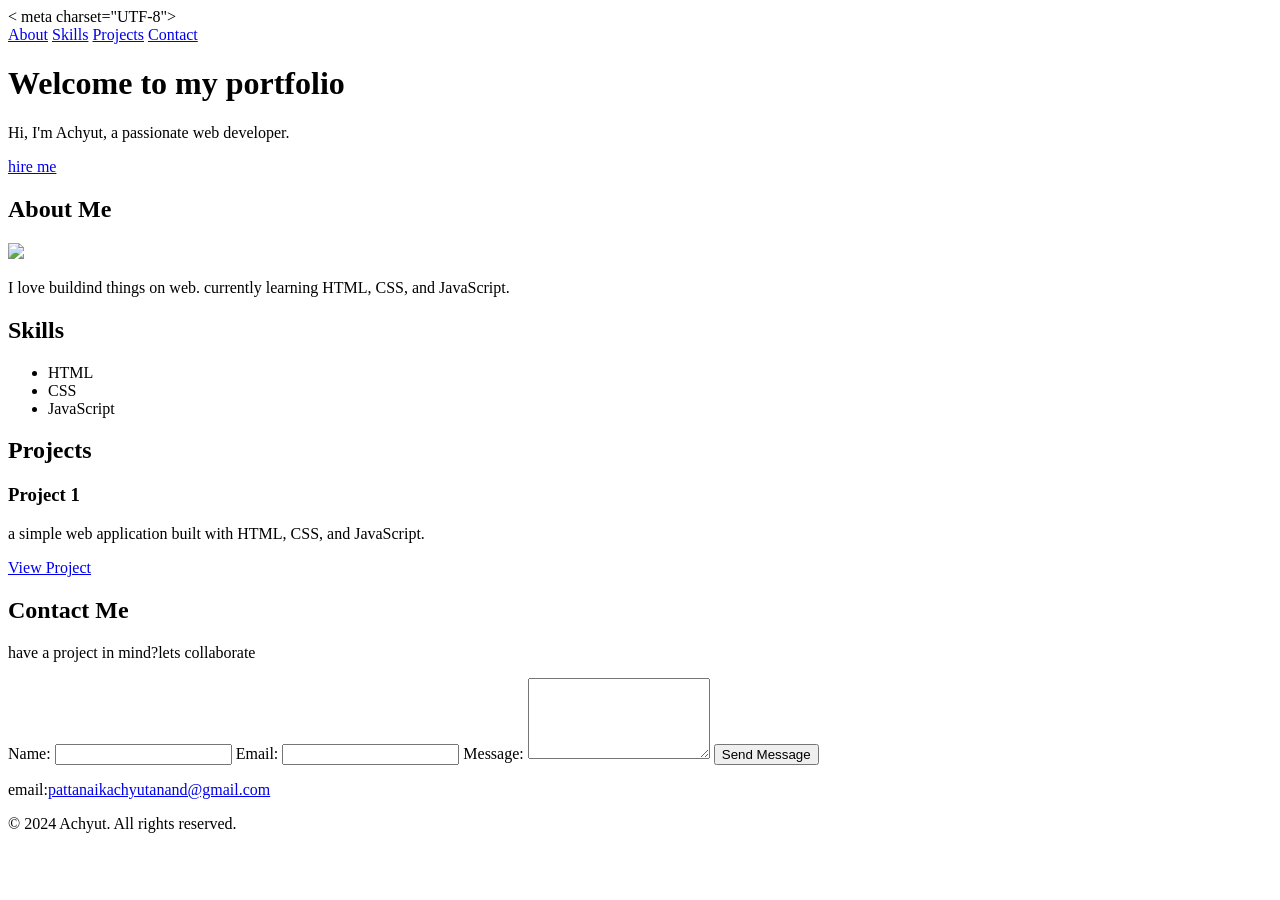
==== index.html @ c50b051a "1st_ commit_ fo_r portfolio_ website" ====
<!DOCTYPE html>
<html lang="en">
<head>
   < meta charset="UTF-8">
   <meta name="viewport" content="width=device-width, initial-scale=1.0">
   <title>my portfoilio achyut</title>
</head>
<body>
    <!--navigation-->
    <nav>
      <a href="#about">About</a>
      <a href="#skills">Skills</a>
      <a href="#projects">Projects</a>
      <a href="#contact">Contact</a>
    </nav>

    <!--HERO SECTION-->
    <hedder>
      <h1>Welcome to my portfolio</h1>
      <p>Hi, I'm Achyut, a passionate web developer.</p>
      <a href="#contact" class="btn">hire me</a>
</hedder>
 
    <!--ABOUT SECTION-->
    <section id="about">
      <h2>About Me</h2>
      <img src="anime-waterfall-scene.jpg"achyuts profile picture"width="200" height="200">
      <p>I love buildind things on web. currently learning HTML, CSS, and JavaScript.</p>
      </section>

    <!--SKILLS SECTION-->
    <section id="skills">
      <h2>Skills</h2>
      <ul>     
        <li>HTML</li>
        <li>CSS</li>
        <li>JavaScript</li>
      </ul>
    </section>

    <!--PROJECTS SECTION-->
    <section id="projects">
      <h2>Projects</h2>
      <div class="project">
        <h3>Project 1</h3>
        <p>a simple web application built with HTML, CSS, and JavaScript.</p>
        <a href="#" class="btn">View Project</a>
        </div>
    </section>

    <!--CONTACT SECTION-->
    <section id="contact">
      <h2>Contact Me</h2>
      <p>have a project in mind?lets collaborate</p>
      <form action="#"method ="post">
        <label for="name">Name:</label>
        <input type="text" id="name" name="name" required>
        <label for="email">Email:</label>
        <input type="email" id="email" name="email" required>
        <label for="message">Message:</label>
        <textarea id="message" name="message" rows="5" required></textarea>
        <button type="submit">Send Message</button>
      <p>email:<a href="mailto:pattanaikachyutanand@gmail.com">pattanaikachyutanand@gmail.com</a></p>
    </section>

    <!--FOOTER SECTION-->
    <footer>
      <p>&copy; 2024 Achyut. All rights reserved.</p>
      </footer>

</body>
</html>
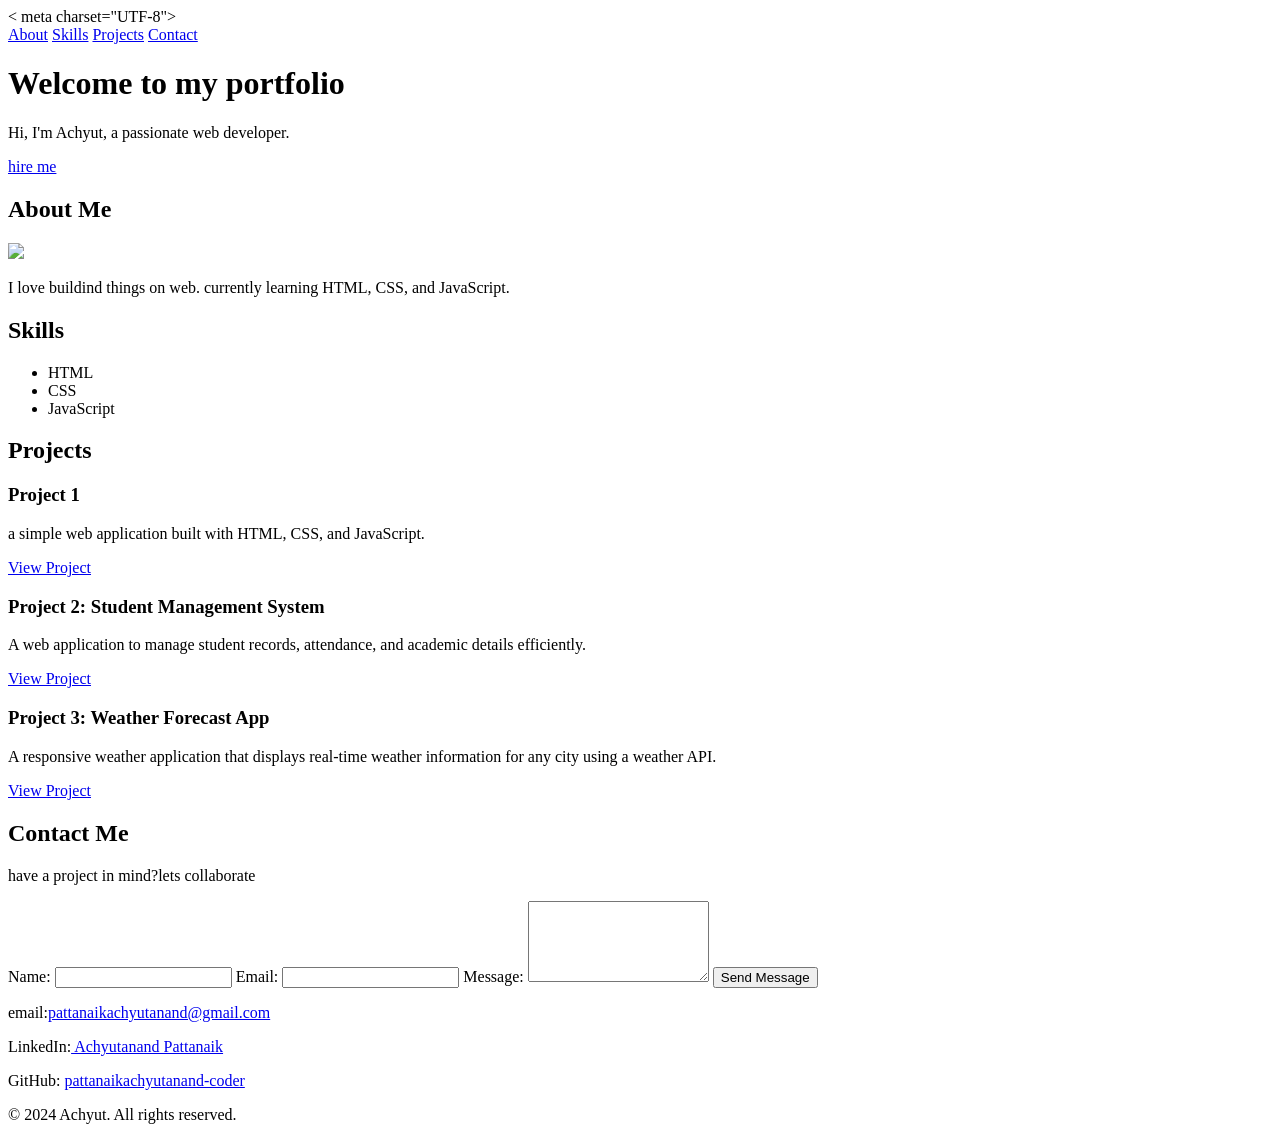
==== commit 552234a1: "toc ommitfor" ====
--- a/index.html
+++ b/index.html
@@ -46,6 +46,15 @@
         <p>a simple web application built with HTML, CSS, and JavaScript.</p>
         <a href="#" class="btn">View Project</a>
         </div>
+        <div class="project">
+          <h3>Project 2: Student Management System</h3>
+          <p>A web application to manage student records, attendance, and academic details efficiently.</p>
+          <a href="#" class="btn">View Project</a>
+        </div>
+        </div>
+        <h3>Project 3: Weather Forecast App</h3>
+        <p>A responsive weather application that displays real-time weather information for any city using a weather API.</p>
+        <a href="#" class="btn">View Project</a>
     </section>
 
     <!--CONTACT SECTION-->
@@ -61,14 +70,16 @@
         <textarea id="message" name="message" rows="5" required></textarea>
         <button type="submit">Send Message</button>
       <p>email:<a href="mailto:pattanaikachyutanand@gmail.com">pattanaikachyutanand@gmail.com</a></p>
-    </section>
-
+      <p>LinkedIn:<a href="https://www.linkedin.com/in/achyutanand-pattanaik-345335422/" target="_blank">
+       Achyutanand Pattanaik </a></p>
+      <p>GitHub: <a href="https://github.com/pattanaikachyutanand-coder" target="_blank">
+    pattanaikachyutanand-coder
+  </a>
+</p>
     <!--FOOTER SECTION-->
     <footer>
       <p>&copy; 2024 Achyut. All rights reserved.</p>
       </footer>
 
 </body>
-</html>
-
-
+</html>
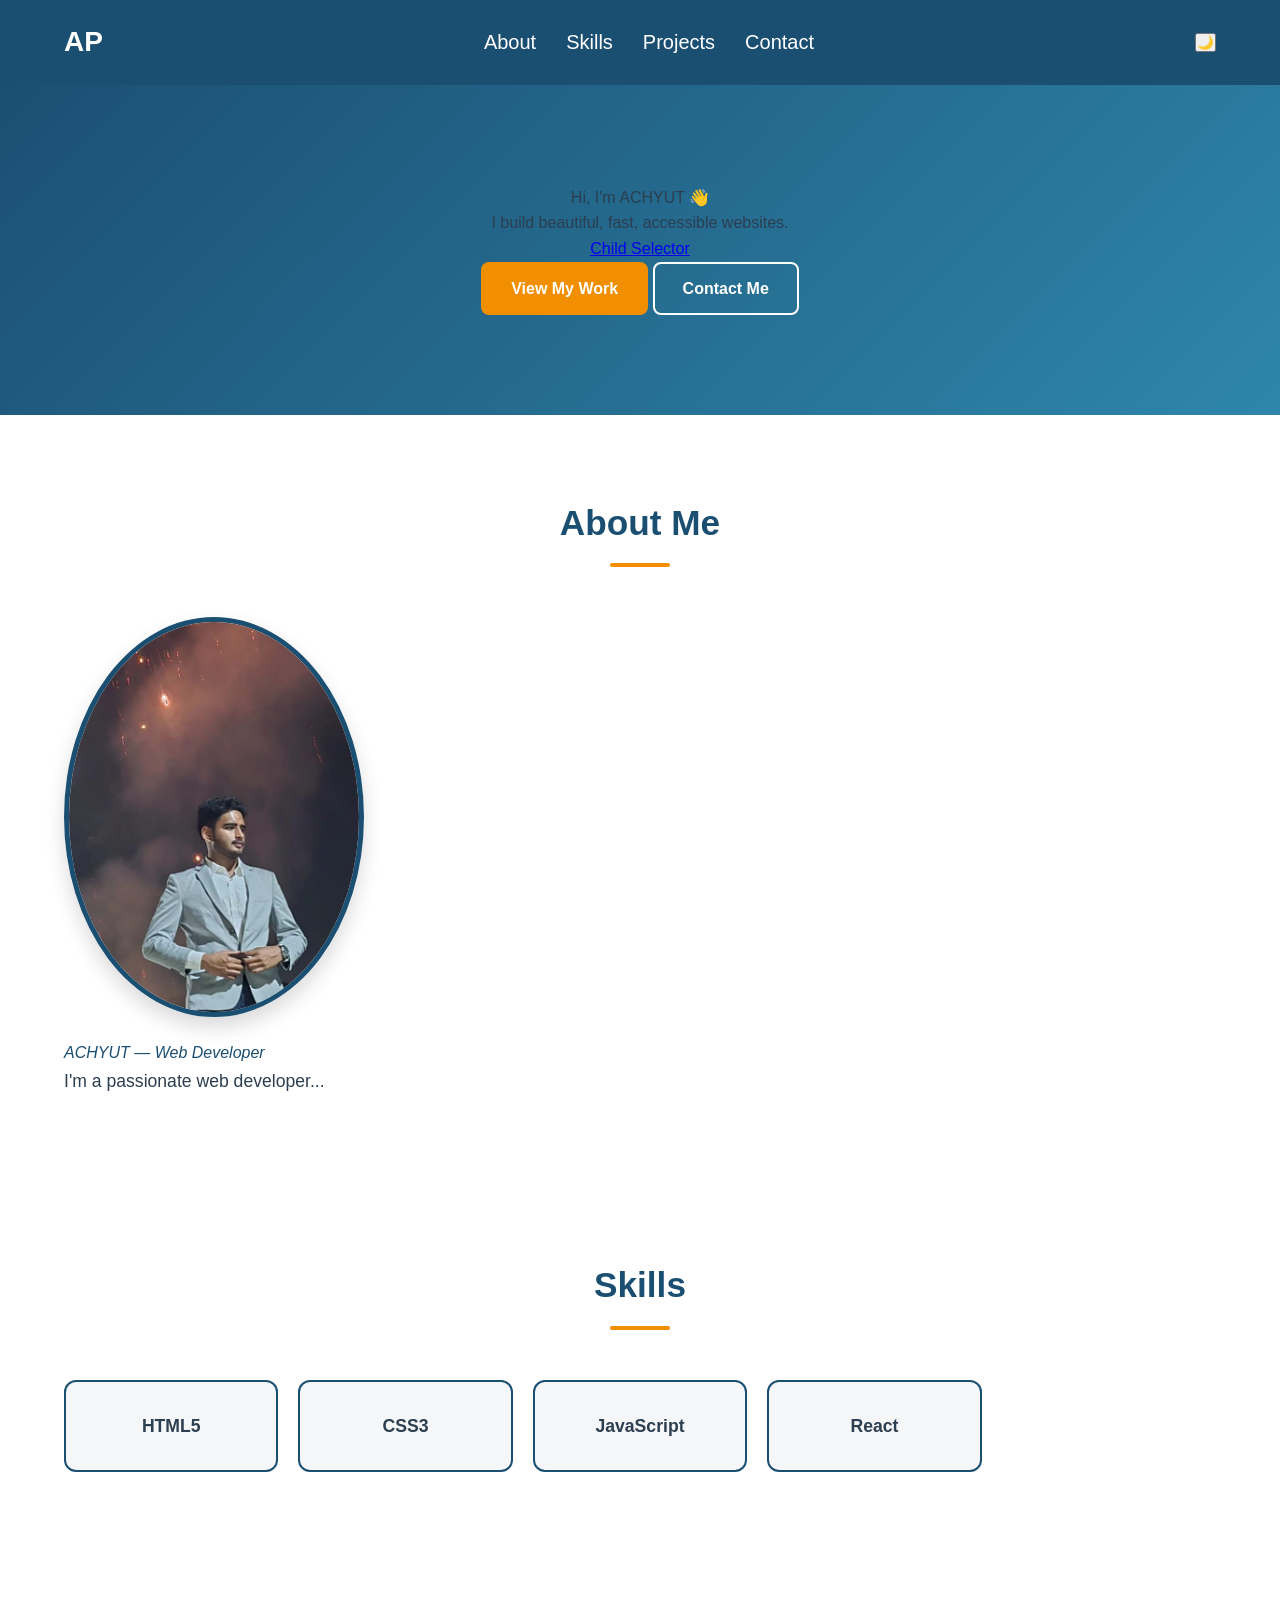
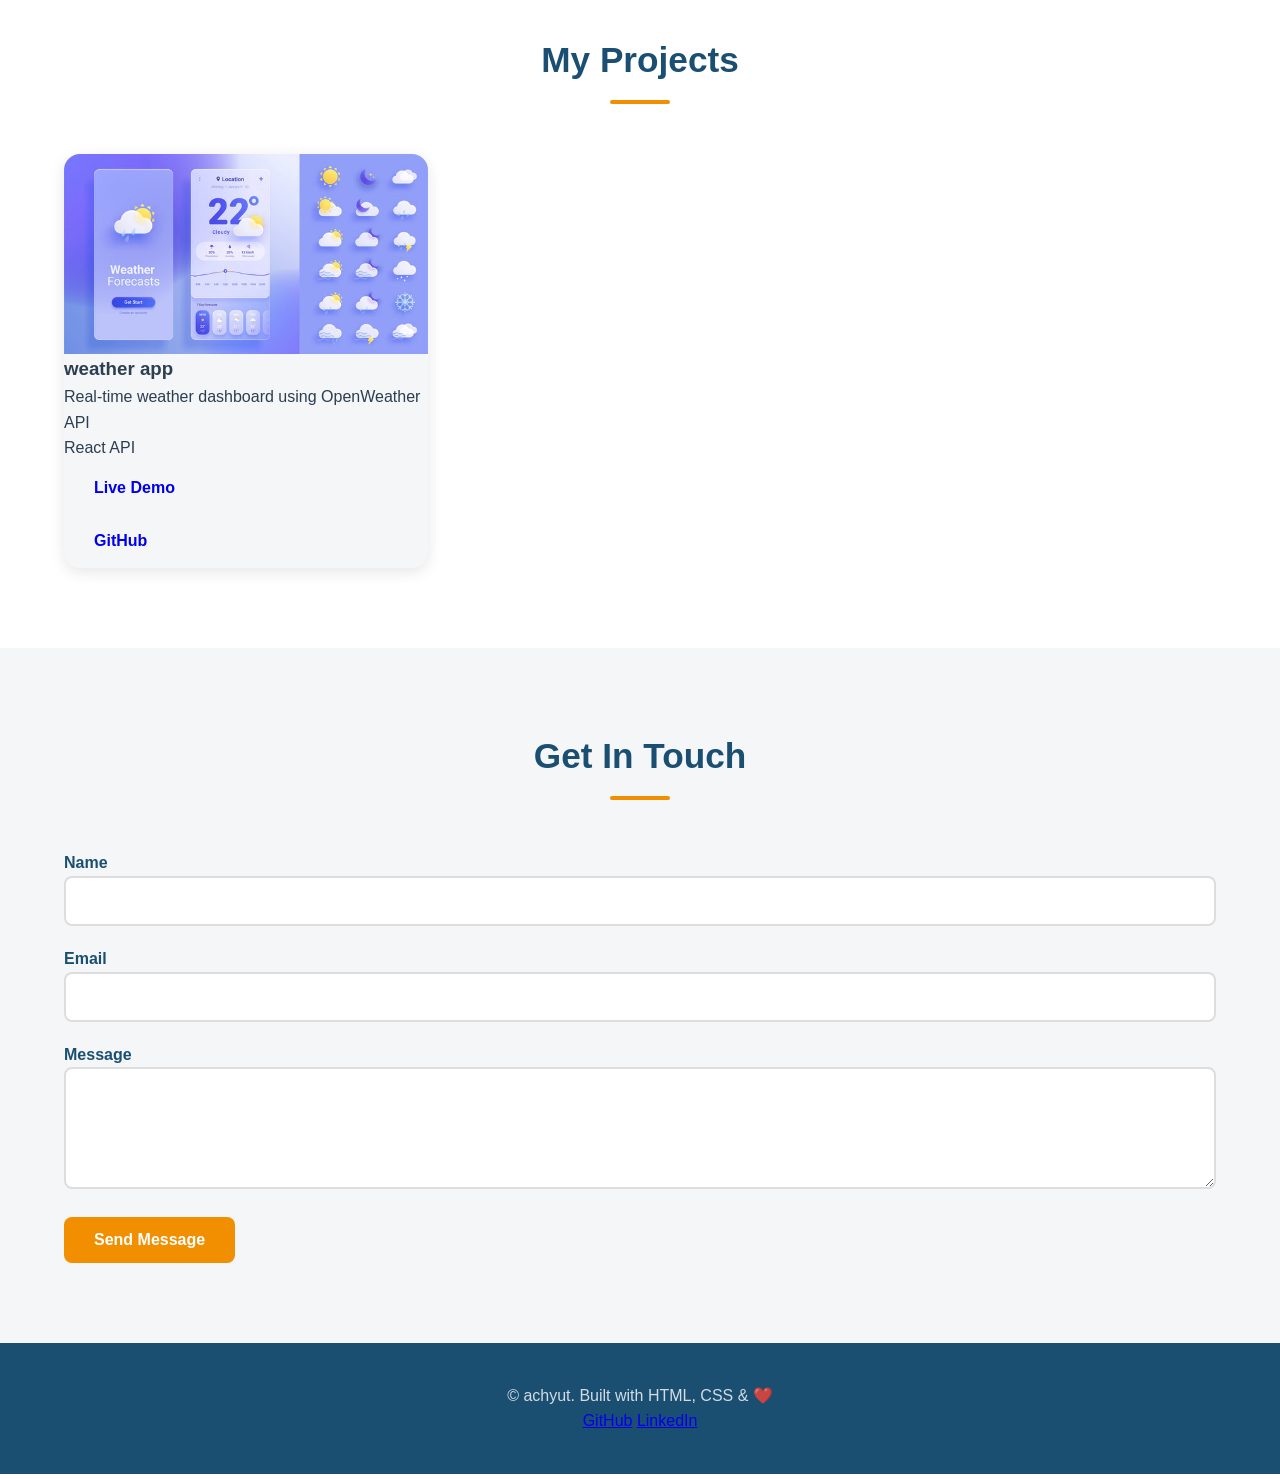
==== commit 783eb4b1: "final edit" ====
--- a/index.html
+++ b/index.html
@@ -1,85 +1,137 @@
 <!DOCTYPE html>
 <html lang="en">
 <head>
-   < meta charset="UTF-8">
-   <meta name="viewport" content="width=device-width, initial-scale=1.0">
-   <title>my portfoilio achyut</title>
+    <meta charset="UTF-8">
+    <meta name="viewport" content="width=device-width, initial-scale=1.0">
+    <title>ACHYUT | Web Developer</title>
+    <meta name="description" content="Portfolio of Achyut, web developer">
+    <meta property="og:title" content="ACHYUT | Web Developer">
+    <meta property="og:image" content="preview.jpg">
+    <link rel="icon" href="favicon.ico">
+    <link rel="stylesheet" href="style.css">
+    <script src="script.js"></script> <!--Day 8 -->
+   <!-- Ready for Day 5! -->
 </head>
 <body>
-    <!--navigation-->
-    <nav>
-      <a href="#about">About</a>
-      <a href="#skills">Skills</a>
-      <a href="#projects">Projects</a>
-      <a href="#contact">Contact</a>
+ 
+    <!-- HEADER + NAVIGATION -->
+    <header class="site-header">
+        <nav class="navbar">
+            <div class="logo">AP</div>
+            <ul class="nav-links">
+                <li><a href="#about">About</a></li>
+                <li><a href="#skills">Skills</a></li>
+                <li><a href="#projects">Projects</a></li>
+                <li><a href="#contact">Contact</a></li>
+            </ul>
+                            <!-- FOR DARK MODE -->
+            <button class="theme-toggle" aria-label="Toggle Dark Mode" title="Toggle Dark Mode">
+                🌙
+            </button>
+            <!-- Mobile Menu -->
+                <button
+                    class="menu-toggle"
+                    aria-label="Toggle Navigation"
+                    aria-expanded="false">
+                    ☰
+                </button>
+        </nav>
+    </header>
+ 
+    <!-- MAIN CONTENT -->
+    <main>
+ 
+        <!-- HERO SECTION -->
+        <section class="hero-section">
+            <div class="box"
+            <h1>Hi, I'm <span class="highlight">ACHYUT</span> 👋</h1>
+             <p>I build beautiful, fast, accessible websites.</p>
+           <a href="#">Child Selector</a>
+            <div class="hero-buttons">
+                <a href="#projects" class="btn btn-primary">View My Work</a>
+                <a href="#contact" class="btn btn-secondary">Contact Me</a>
+            </div>
+        </section>
+ 
+        <!-- ABOUT SECTION -->
+        <section id="about" class="about-section">
+            <h2>About Me</h2>
+            <div class="about-content">
+                <figure class="profile-figure">
+                    <img src="Achyut profile.jpeg" alt="ACHYUT profile.jpeg" width="300" height="400">
+                    <figcaption>ACHYUT — Web Developer</figcaption>
+                </figure>
+                <div class="about-text">
+                    <p>I'm a passionate web developer...</p>
+                </div>
+            </div>
+        </section>
+ 
+        <!-- SKILLS SECTION -->
+        <section id="skills" class="skills-section">
+            <h2>Skills</h2>
+            <div class="skills-grid">
+                <div class="skill-item" data-level="90">HTML5</div>
+                <div class="skill-item" data-level="80">CSS3</div>
+                <div class="skill-item" data-level="75">JavaScript</div>
+                <div class="skill-item" data-level="65">React</div>
+            </div>
+        </section>
+ 
+        <!-- PROJECTS SECTION -->
+        <section id="projects" class="projects-section">
+            <h2>My Projects</h2>
+            <div class="projects-grid">
+                <article class="project-card" data-category="web">
+                    <img src="weather-app.jpg" alt="weather app screenshot" class="project-image">
+                    <h3>weather app</h3>
+                    <p>Real-time weather dashboard using OpenWeather API</p>
+                    <div class="project-tags">
+                        <span class="tag">React</span>
+                        <span class="tag">API</span>
+                    </div>
+                    <a href="#" class="btn">Live Demo</a>
+                    <a href="#" class="btn">GitHub</a>
+                </article>
+            </div>
+        </section>
+ 
+        <!-- CONTACT SECTION -->
+        <section id="contact" class="contact-section">
+            <h2>Get In Touch</h2>
+            <form id="contact-form" action="#" method="POST" novalidate>
+                <div class="form-group">
+                    <label for="name">Name</label>
+                    <input type="text" id="name" name="name" required>
+                </div>
+                <div class="form-group">
+                    <label for="email">Email</label>
+                    <input type="email" id="email" name="email" required>
+                </div>
+                <div class="form-group">
+                    <label for="message">Message</label>
+                    <textarea id="message" name="message" rows="5" required></textarea>
+                </div>
+                <button type="submit" class="btn btn-primary">Send Message</button>
+            </form>
+        </section>
+ 
+    </main>
+ 
+    <!-- FOOTER -->
+  <footer class="site-footer">
+    <p>
+        &copy; <span class="footer-year"></span> achyut.
+        Built with HTML, CSS & ❤️
+    </p>
+ 
+    <nav aria-label="Social links">
+        <a href="https://github.com/pattanaikachyutanand-coder" target="_blank">GitHub</a>
+        <a href="https://linkedin.com/in/achyutanand-pattanaik-345335422/" target="_blank">LinkedIn</a>
     </nav>
-
-    <!--HERO SECTION-->
-    <hedder>
-      <h1>Welcome to my portfolio</h1>
-      <p>Hi, I'm Achyut, a passionate web developer.</p>
-      <a href="#contact" class="btn">hire me</a>
-</hedder>
+ </footer>
  
-    <!--ABOUT SECTION-->
-    <section id="about">
-      <h2>About Me</h2>
-      <img src="anime-waterfall-scene.jpg"achyuts profile picture"width="200" height="200">
-      <p>I love buildind things on web. currently learning HTML, CSS, and JavaScript.</p>
-      </section>
-
-    <!--SKILLS SECTION-->
-    <section id="skills">
-      <h2>Skills</h2>
-      <ul>     
-        <li>HTML</li>
-        <li>CSS</li>
-        <li>JavaScript</li>
-      </ul>
-    </section>
-
-    <!--PROJECTS SECTION-->
-    <section id="projects">
-      <h2>Projects</h2>
-      <div class="project">
-        <h3>Project 1</h3>
-        <p>a simple web application built with HTML, CSS, and JavaScript.</p>
-        <a href="#" class="btn">View Project</a>
-        </div>
-        <div class="project">
-          <h3>Project 2: Student Management System</h3>
-          <p>A web application to manage student records, attendance, and academic details efficiently.</p>
-          <a href="#" class="btn">View Project</a>
-        </div>
-        </div>
-        <h3>Project 3: Weather Forecast App</h3>
-        <p>A responsive weather application that displays real-time weather information for any city using a weather API.</p>
-        <a href="#" class="btn">View Project</a>
-    </section>
-
-    <!--CONTACT SECTION-->
-    <section id="contact">
-      <h2>Contact Me</h2>
-      <p>have a project in mind?lets collaborate</p>
-      <form action="#"method ="post">
-        <label for="name">Name:</label>
-        <input type="text" id="name" name="name" required>
-        <label for="email">Email:</label>
-        <input type="email" id="email" name="email" required>
-        <label for="message">Message:</label>
-        <textarea id="message" name="message" rows="5" required></textarea>
-        <button type="submit">Send Message</button>
-      <p>email:<a href="mailto:pattanaikachyutanand@gmail.com">pattanaikachyutanand@gmail.com</a></p>
-      <p>LinkedIn:<a href="https://www.linkedin.com/in/achyutanand-pattanaik-345335422/" target="_blank">
-       Achyutanand Pattanaik </a></p>
-      <p>GitHub: <a href="https://github.com/pattanaikachyutanand-coder" target="_blank">
-    pattanaikachyutanand-coder
-  </a>
-</p>
-    <!--FOOTER SECTION-->
-    <footer>
-      <p>&copy; 2024 Achyut. All rights reserved.</p>
-      </footer>
-
+    <!-- JavaScript will go here from Day 8! -->
+    <script src="script.js"></script>
 </body>
 </html>
--- a/style.css
+++ b/style.css
@@ -0,0 +1,303 @@
+/* styles.css - Start styling your portfolio website here */
+/* === Reset & Base=== */
+* {
+    box-sizing: border-box;
+    margin: 0;
+    padding: 0;
+}
+
+/* CSS custom properties (variables) - Dry Principle */
+:root{
+    --primary: #1B4F72;
+    --accent: #F18F01;
+    --text: #2C3E50;
+    --light: #F4F6F8;
+    --white: #FFFFFF;
+    --font-main: 'Segoe UI', Tahoma, Geneva, Verdana, sans-serif;
+
+}
+body {
+    font-family: var(--font-main);
+    color: var(--text);
+    background-color: var(--white);
+    line-height: 1.6;
+}
+/* Navigation*/
+.navbar {
+    display: flex;
+    justify-content: space-between;
+    align-items: center;
+    padding: 20px 5%;
+    background-color: var(--primary);
+    position: sticky;
+    top: 0;
+    z-index: 1000;
+}
+.logo {
+    font-size: 28px;
+    color: var(--white);
+    font-weight: bold;
+}
+.nav-links {
+    list-style: none;
+    display: flex;
+    gap: 30px;
+}
+.nav-links a {
+    color: var(--white);
+    text-decoration: none;
+    font-weight: 500;
+    font-size: 20px;
+    transition: color 0.3s;
+}
+.nav-links a:hover {
+    color: var(--accent);
+}
+
+/* Hero Section */
+.hero-section {
+    background: linear-gradient(135deg, var(--primary), #2E86AB);
+    text-align: center;
+    padding: 100px 5%;
+}
+.hero-section h1 {
+    font-size: 72px;
+    margin-bottom: 20px;
+    color: var(--white);
+}
+/* SKILLS SECTION */
+.skills-grid{
+    display:grid;
+    grid-template-columns: repeat(auto-fill,minmax(200px,1fr));
+    gap: 20px;
+    margin-top: 40px;
+}
+.skill-item{
+    background: var(--light);
+    border: 2px solid var(--primary);
+    border-radius: 12px;
+    padding: 30px 20px;
+    text-align: center;
+    font-weight: bold;
+    font-size: 1.1rem;
+    transition: transform 0.3s, box-shadow 0.3s;
+}
+.skill-item:hover{
+    transform: translateY(-5px);
+    box-shadow: 0 10px 30px rgba(0,0,0,0.15);
+}
+/* PROJECTS SECTION */
+.projects-grid{
+    display:grid;
+    grid-template-columns: repeat(auto-fill,minmax(300px,1fr));
+    gap: 30px;
+    margin-top: 40px;
+}
+.project-card{
+    background: var(--light);
+    border-radius: 16px;
+    overflow: hidden;
+    box-shadow: 0 4px 15px rgba(0,0,0,0.1);
+    transition: transform 0.3s, box-shadow 0.3s;
+    display: flex;
+    flex-direction: column;
+}
+.project-card:hover{
+    transform: translateY(-8px);
+    box-shadow: 0 15px 40px rgba(0,0,0,0.2);
+}
+.project-card img{
+    width: 100%;
+    height:200px;
+    object-fit: cover;
+}
+.project-card-body{
+  padding: 20px;
+  flex: 1;
+  display: flex;
+  flex-direction: column;
+}
+.btn{
+    display: inline-block;
+    padding: 12px 28px;
+    border-radius: 8px;
+    text-decoration: none;
+    font-weight: 600;
+    font-size: 1rem;
+    cursor: pointer;
+    border: 2px solid transparent;
+    transition: all 0.3s ease;
+}
+.btn-primary{
+    background: var(--accent);
+    color: var(--white);
+}
+.btn-primary:hover{
+    background: transparent;
+    color: var(--accent);
+    border-color: var(--accent);
+}
+.btn-secondary{
+    background: transparent;
+    color: var(--white);
+    border-color: var(--white);
+}
+.btn-secondary:hover{
+    background: var(--white);
+    color: var(--primary);
+}
+
+
+/* === ABOUT SECTION === */
+.about-content{
+    /* display: flex; */
+    align-items: center;
+    justify-content: center;
+    gap:50px;
+    max-width: 1000px;
+    /*margin: 0 auto;*/
+}
+/* .profile-figure{
+    flex: 1;
+    text-align: center;
+} */
+/* Make the profile picture look professional */
+.profile-figure img{
+    width: 100%;
+    max-width: 300px;
+    aspect-ratio: 1/1; /* Maintain square aspect ratio */
+    object-fit: cover; /* Ensure the image covers the area without distortion */
+    border-radius: 50%; /* Circular profile picture */
+    border: 5px solid var(--primary);
+    box-shadow: 0 10px 20px rgba(0,0,0,0.15);
+    transition: transform 0.3s ease;
+}
+.profile-figure img:hover{
+    transform: scale(1.05); /* Slight zoom effect on hover */
+}
+.profile-figure figcaption{
+    margin-top: 15px;
+    font-style: italic;
+    font-weight: 500;
+    color: var(--primary);
+}
+.about-text{
+    flex: 1;
+    font-size: 1.1rem;
+    line-height: 1.8;
+   
+}
+
+/* === SECTION STYLES === */
+section{
+    padding: 80px 5%;
+}
+section h2{
+    text-align: center;
+    font-size: 2.2rem;
+    margin-bottom: 50px;
+    color: var(--primary);
+}
+ 
+section h2::after{
+    content: '';
+    display: block;
+    width: 60px;
+    height: 4px;
+    background: var(--accent);
+    margin: 12px auto 0;
+    border-radius: 2px;
+}
+
+/*=== Animation ===*/
+@keyframes fadeIn {
+    from { opacity: 0; transform: translateY(30px); }
+    to { opacity: 1; transform: translateY(0); }
+}
+.hero-section h1{
+    animation: fadeIn 0.8s ease 0.2s both;
+}
+.tagline{
+    animation: fadeIn 0.8s ease 0.4s both;
+}
+.hero-buttons{
+    animation: fadeIn 0.8s ease 0.6s both;
+}
+
+/*=== Contact Section ===*/
+.contact-section{
+    background: var(--light);
+}
+
+.form-group{
+    margin-bottom: 20px;
+    display: block;
+    font-weight: 600;
+    color: var(--primary);
+}
+
+.form-group input,
+.form-group textarea,
+.form-select{
+    width: 100%;
+    padding: 14px 16px;
+    border-radius: 8px;
+    border: 2px solid #DDD;
+    font-size: 1rem;
+    transition: border-color 0.3s;
+}
+.form-group input:focus,
+.form-group textarea:focus,
+.form-group .form-select:focus{
+    border-color: var(--primary);
+    outline: none;
+    box-shadow: 0 0 8px rgba(27, 79, 114, 0.2);
+}
+
+/*=== Footer Section ===*/
+.site-footer{
+    background: var(--primary);
+    color: rgba(255, 255, 255, 0.8);
+    text-align: center;
+    padding: 40px 5%;
+}
+
+/*=== Responsive ===*/
+@media (max-width: 768px) {
+    .nav-links { display: none; }
+    .menu-toggle {display: block;}
+    .hero-section h1 { font-size: 2rem; }
+    .projects-grid { grid-template-columns: 1fr; }
+}
+
+/* CSS for the menu toggle button */
+/*===Mobile Navigation===*/
+.menu-toggle {
+    display: none;
+    background: none;
+    border: none;
+    font-size: 30px;
+    color: #fff;
+    cursor: pointer;
+}
+@media (max-width:768px){
+    .menu-toggle{
+        display:block;
+    }
+    .nav-links{
+        display:none;
+        position:absolute;
+        top:70px;
+        left:0;
+        width:100%;
+        background:#1B4F72;
+        flex-direction:column;
+        text-align:center;
+        padding:20px 0;
+        gap:20px;
+    }
+.nav-links.open{
+        display:flex;
+ 
+    }
+}
